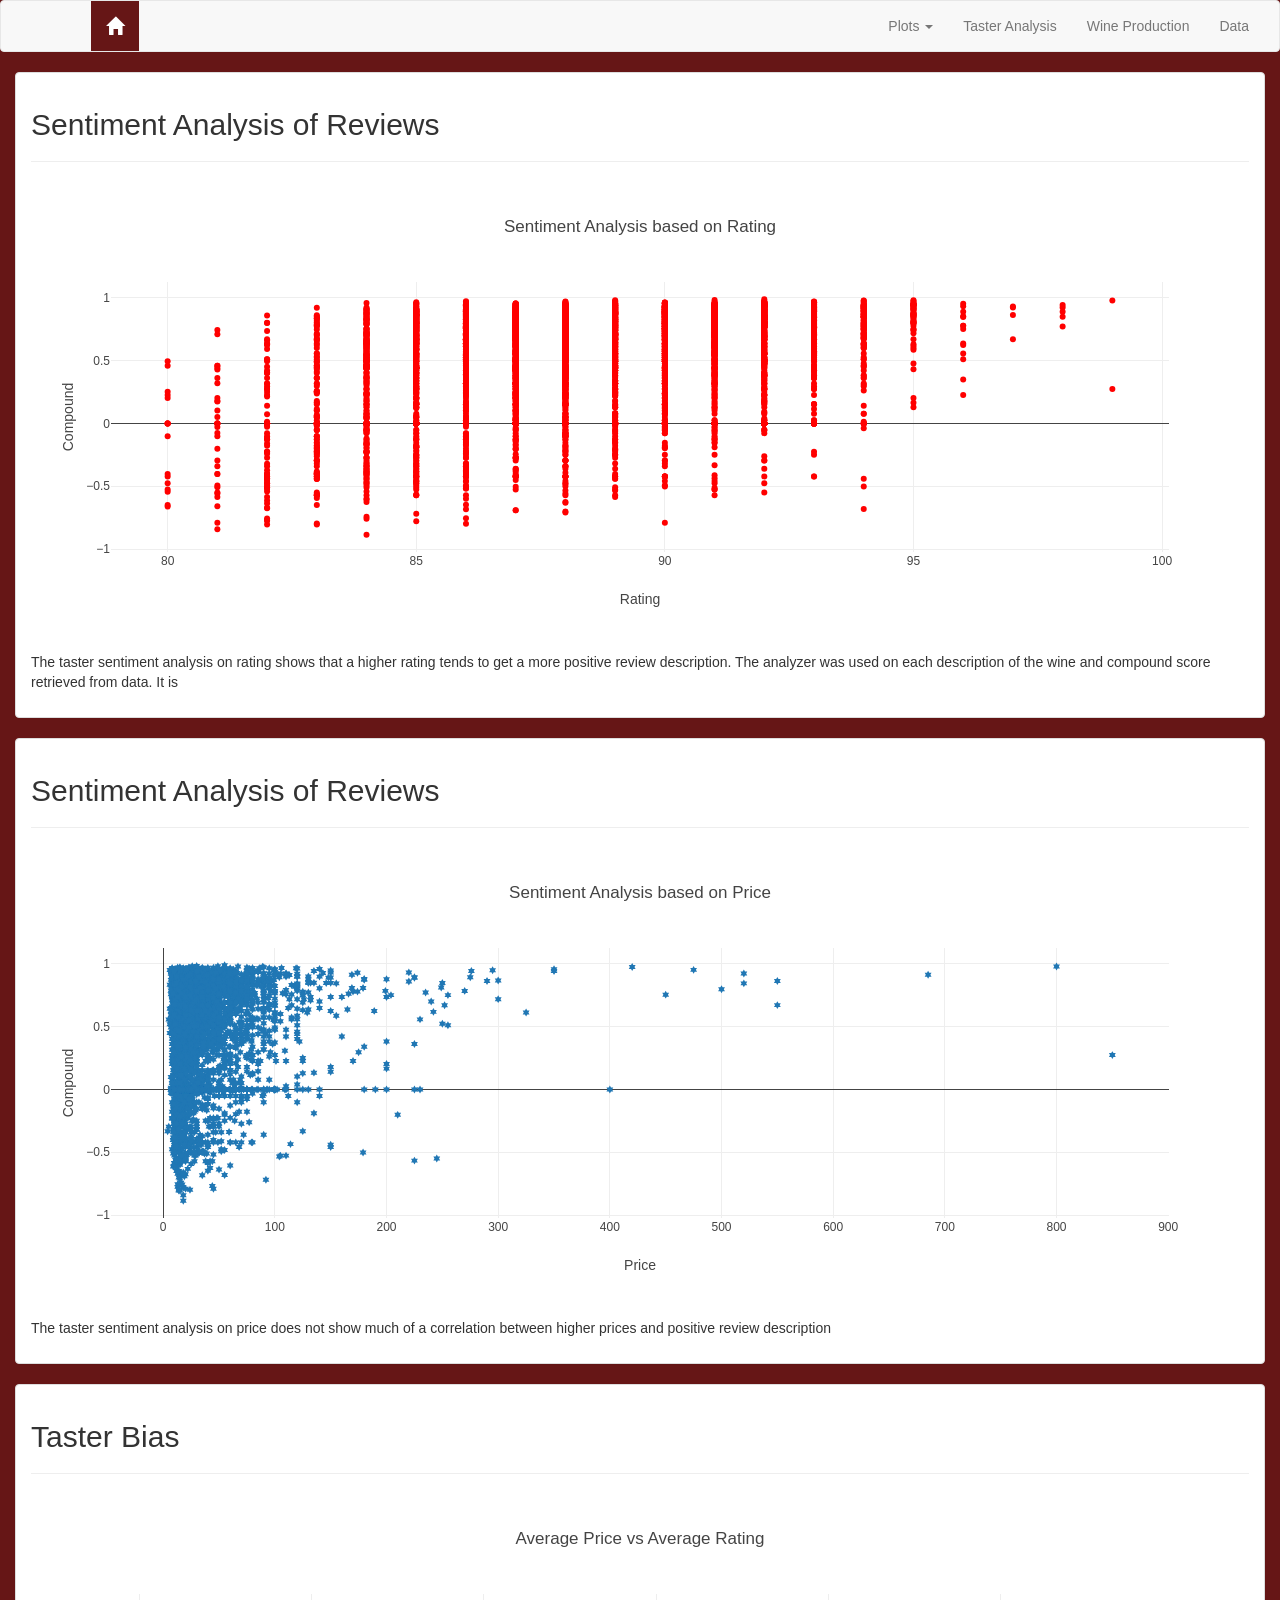
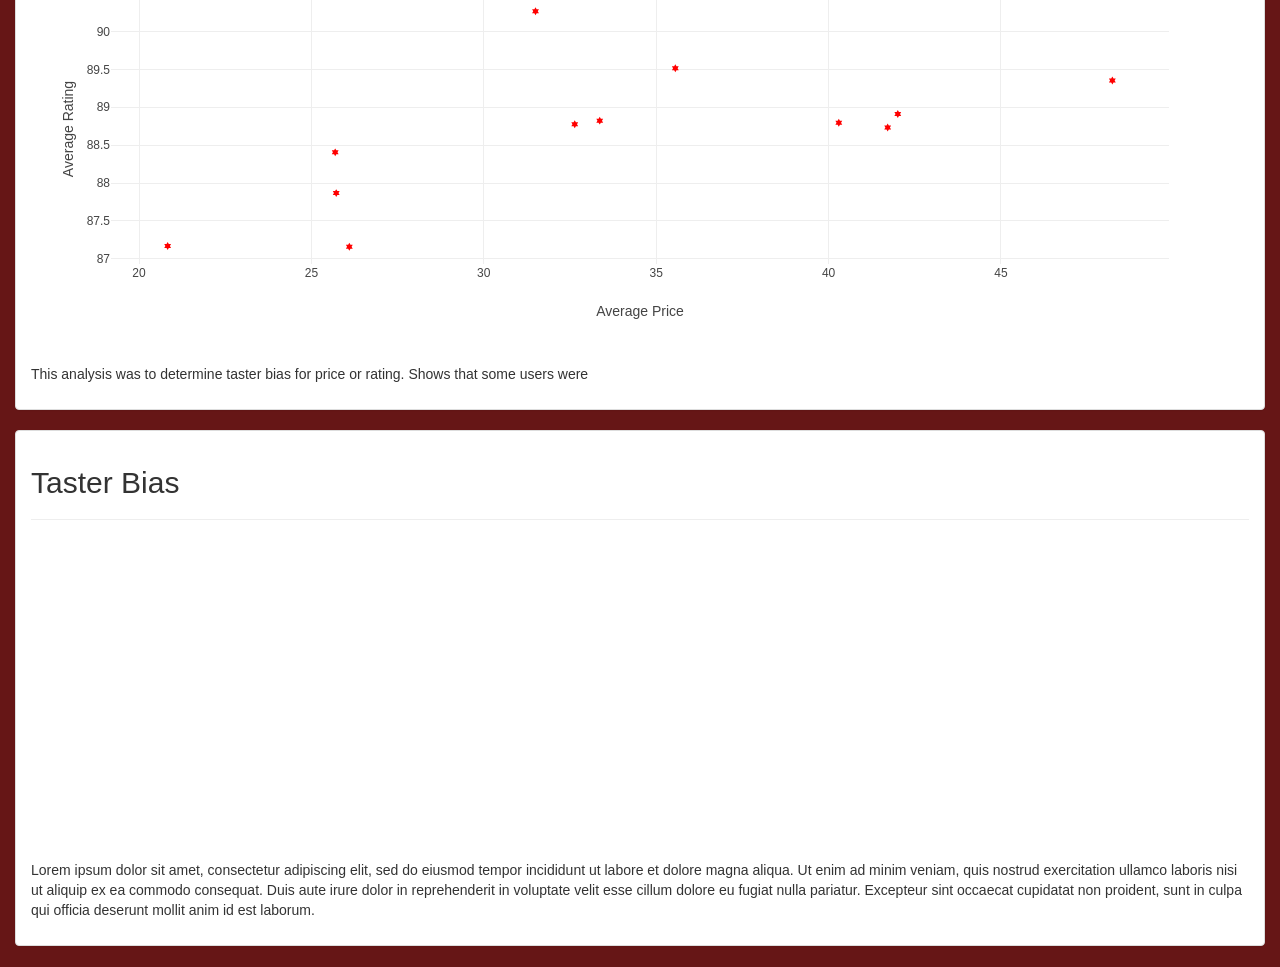
==== taster.html @ ce2ee839 "add files" ====
<!DOCTYPE html>
<html lang="en">
  <head>
    <meta charset="utf-8">
    <meta http-equiv="X-UA-Compatible" content="IE=edge">
    <meta name="viewport" content="width=device-width, initial-scale=1">

    <title>Wine Analysis</title>

 <link rel="stylesheet" href="https://maxcdn.bootstrapcdn.com/bootstrap/3.3.7/css/bootstrap.min.css" integrity="sha384-BVYiiSIFeK1dGmJRAkycuHAHRg32OmUcww7on3RYdg4Va+PmSTsz/K68vbdEjh4u" crossorigin="anonymous">
 <script src="https://code.jquery.com/jquery-3.3.1.js"   integrity="sha256-2Kok7MbOyxpgUVvAk/HJ2jigOSYS2auK4Pfzbm7uH60="   crossorigin="anonymous"></script>
 <!-- Latest compiled and minified JavaScript -->
  <script src="https://maxcdn.bootstrapcdn.com/bootstrap/3.3.7/js/bootstrap.min.js" integrity="sha384-Tc5IQib027qvyjSMfHjOMaLkfuWVxZxUPnCJA7l2mCWNIpG9mGCD8wGNIcPD7Txa" crossorigin="anonymous"></script>
  
  <link rel="stylesheet" type="text/css" href="style.css">
  <script src="https://cdn.plot.ly/plotly-latest.min.js"></script>
</head>
<body style="background-color: rgb(102, 22, 22)">
  <nav class="navbar navbar-default">
    <div class="container-fluid">
      <div class="navbar-header">
        <button type="button" class="navbar-toggle collapsed" data-toggle="collapse" data-target="#bs-example-navbar-collapse-1" aria-expanded="false">
          <span class="icon-bar"></span>
          <span class="icon-bar"></span>
          <span class="icon-bar"></span>
        </button>

        <div class="col-md-1"></div>
        <div class="col-md-1"></div>
        <div class="col-md-1"></div>
        <a class="navbar-brand" href="index.html" style="color: white; background-color:rgb(102, 22, 22)">
            <i class="glyphicon glyphicon-home"></i>
        </a>
      </div>
      <div class="collapse navbar-collapse" id="bs-example-navbar-collapse-1">
    
    <ul class="nav navbar-nav navbar-right">
      <li class="dropdown">
        <a href="#" class="dropdown-toggle" data-toggle="dropdown" role="button" aria-haspopup="true" aria-expanded="false">Plots <span class="caret"></span></a>
        <ul class="dropdown-menu">
          <li><a href="plot.html">Price by Country</a></li>
          <li><a href="plot2.html">Price vs Rating</a></li>
        </ul>
      </li>
      <li><a href="taster.html">Taster Analysis</a></li>
      <li><a href="wineproduction.html">Wine Production</a></li>
      <li><a href="data.html">Data</a></li>
      
    </ul>

</div>
</div>
</nav>
  <div class="container-fluid">
    <div class="row">
      
      <div class="col-md-12">

          <div class="panel panel-default">
              <div class="panel-body">
                <h2>Sentiment Analysis of Reviews</h2>
                <hr>
                <div id="plot2"></div>
                <script src="static/js/sentiment_plot.js"></script>
                <script src="static/js/sentiment.js"></script>
                <br>
                
                <p> The taster sentiment analysis on rating shows that a higher rating tends to get a more positive review description. 
                  The analyzer was used on each description of the wine and compound score retrieved from data. It is 
                  
                </p>
              </div>
            </div>

      </div>
      <div class="col-md-12">

          <div class="panel panel-default">
              <div class="panel-body">
                  
                <h2>Sentiment Analysis of Reviews</h2>
                <hr>
                <div id="plot"></div>
                <script src="static/js/sentiment.js"></script>
                <script src="static/js/sentiment_plot.js"></script>
                <br>
                <p> The taster sentiment analysis on price does not show much of a correlation between higher prices and positive review description 
                    </p>
            
            </div>
      </div>
    </div>
    <div class="container-fluid">
      <div class="row">
        
        <div class="col-md-12">
  
            <div class="panel panel-default">
                <div class="panel-body">
                  <h2>Taster Bias</h2>
                  <hr>
                  <div id="plot3"></div>
                  <script src="static/js/sentiment_plot.js"></script>
                  <script src="static/js/useraverages.js"></script>
                  <script src="https://cdn.plot.ly/plotly-latest.min.js"></script>
                  <br>
                  
                  <p> This analysis was to determine taster bias for price or rating. Shows that some users were 
                  
                  </p>
                </div>
              </div>
  
        </div>
        <div class="col-md-12">
  
            <div class="panel panel-default">
                <div class="panel-body">
                    
                  <h2>Taster Bias</h2>
                  <hr>
                  <div id="chartContainer" style="height: 300px; width: 100%;"></div>
                  <script src="static/js/bartwoaxis.js"></script>
                  <script src="static/js/useraverages.js"></script>
                  <script src="https://canvasjs.com/assets/script/canvasjs.min.js"></script>
                  <script src="static/js/sentiment_plot.js"></script>
                  <br>
                  <p>Lorem ipsum dolor sit amet, consectetur adipiscing elit, 
                          sed do eiusmod tempor incididunt ut labore et dolore magna aliqua. 
                          Ut enim ad minim veniam, quis nostrud exercitation ullamco laboris nisi ut aliquip ex ea commodo consequat. 
                          Duis aute irure dolor in reprehenderit in voluptate velit esse cillum dolore eu fugiat nulla pariatur. 
                          Excepteur sint occaecat cupidatat non proident, sunt in culpa qui officia deserunt mollit anim id est laborum.
                      </p>
              </div> 
        </div>
      </div>
    <div class="col-md-1"></div>

  </div>
</div>
</body>
</html>
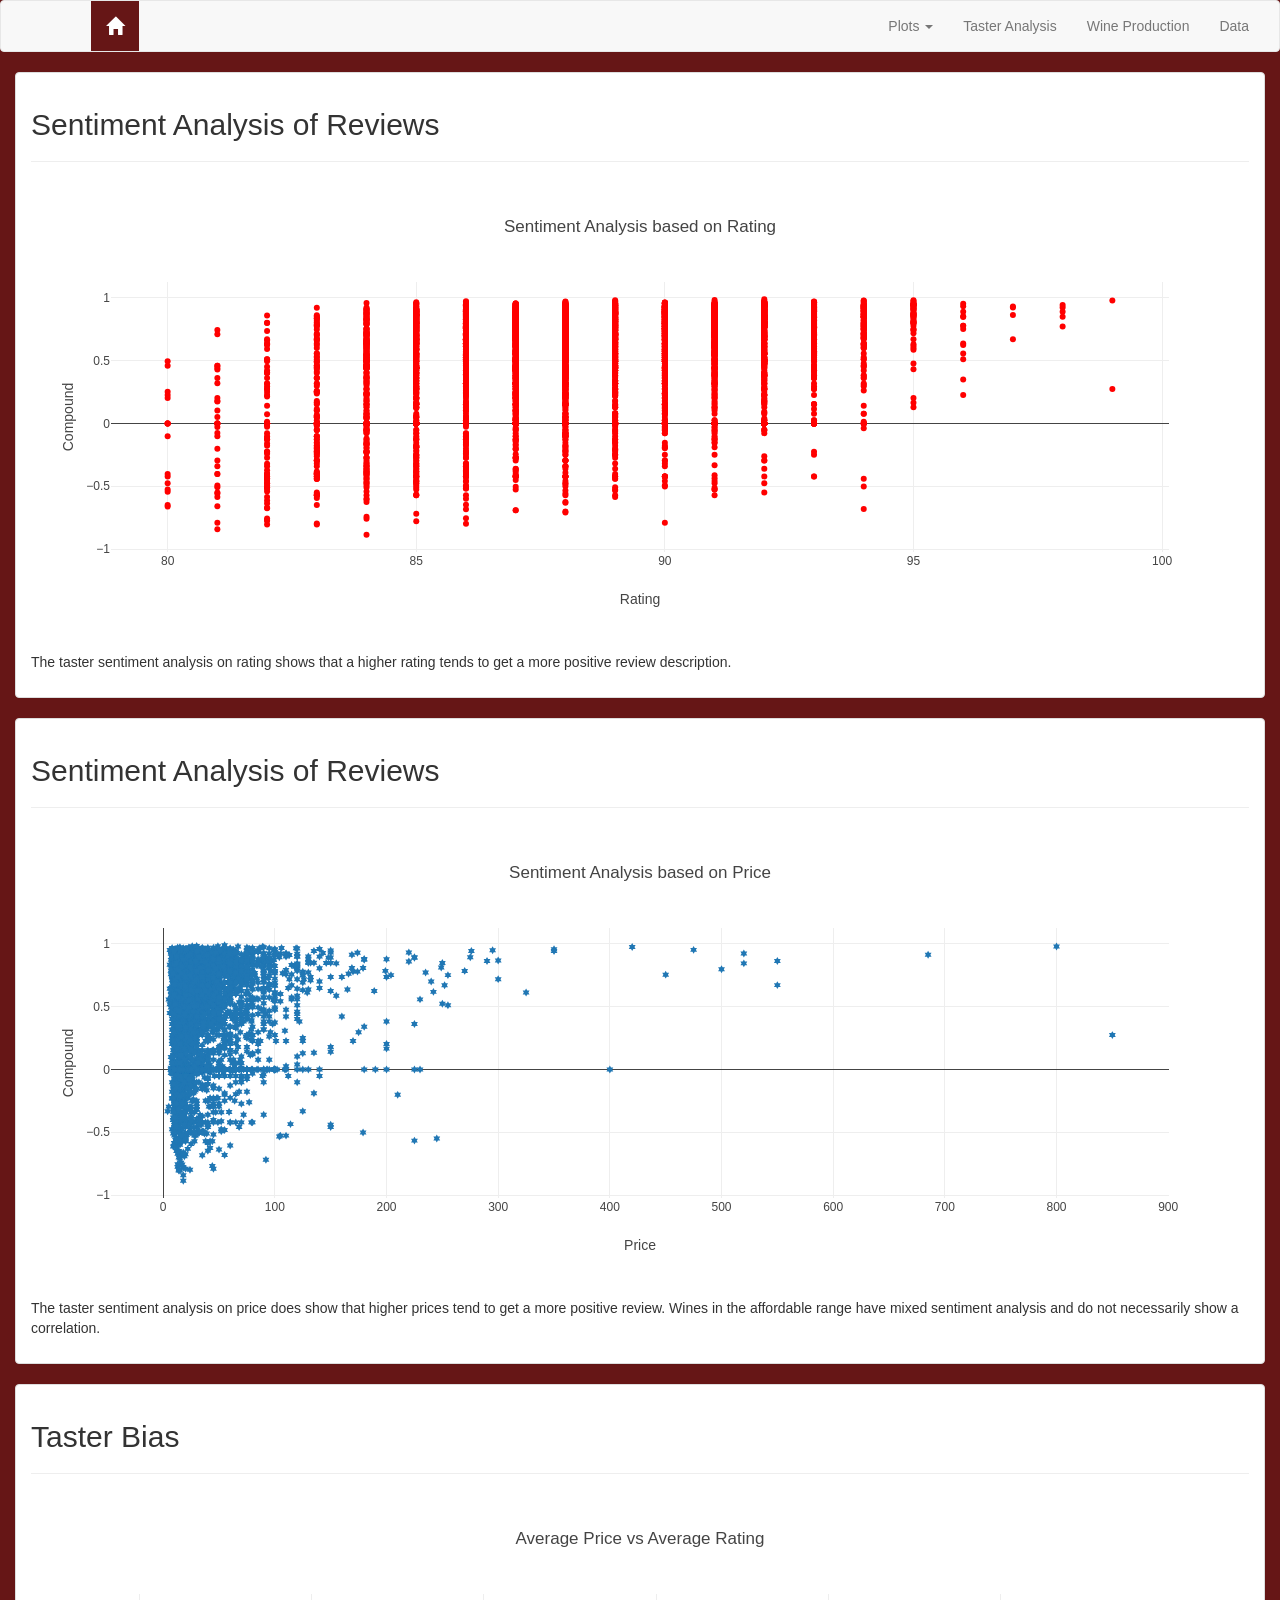
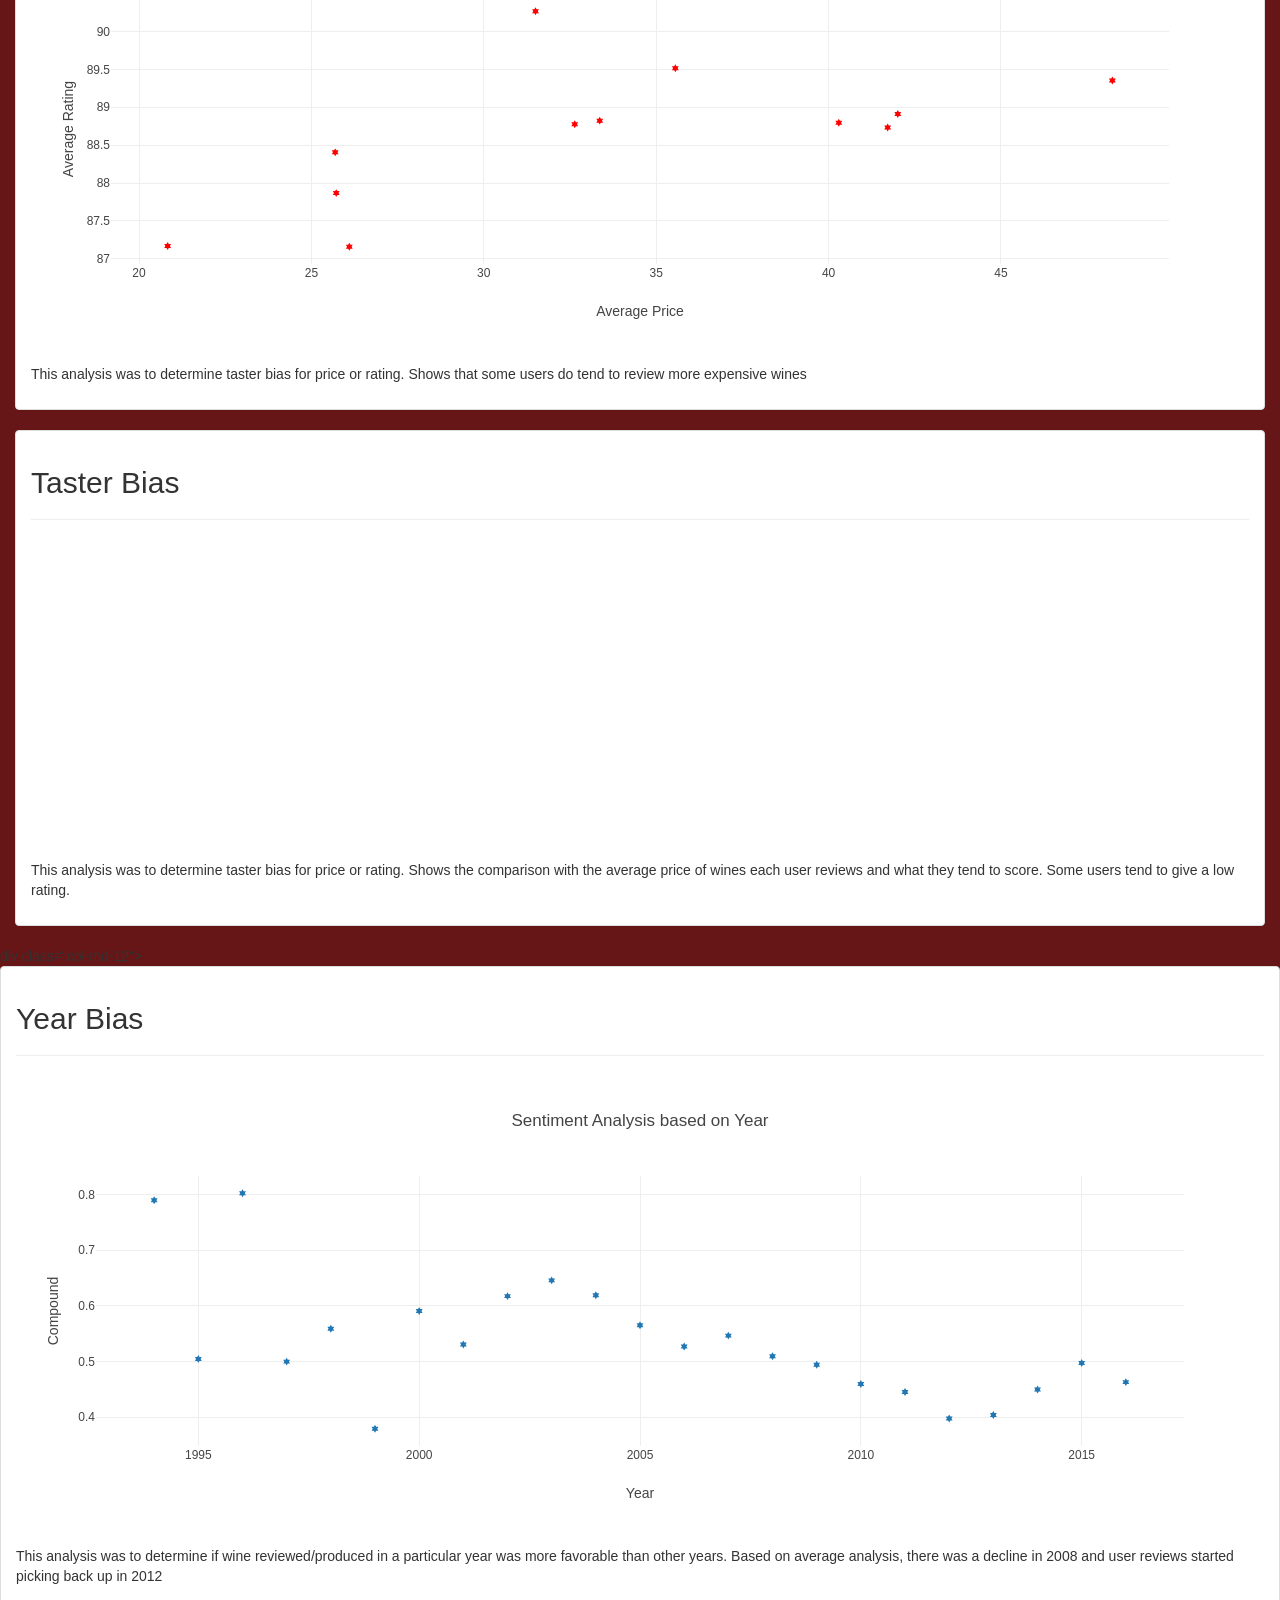
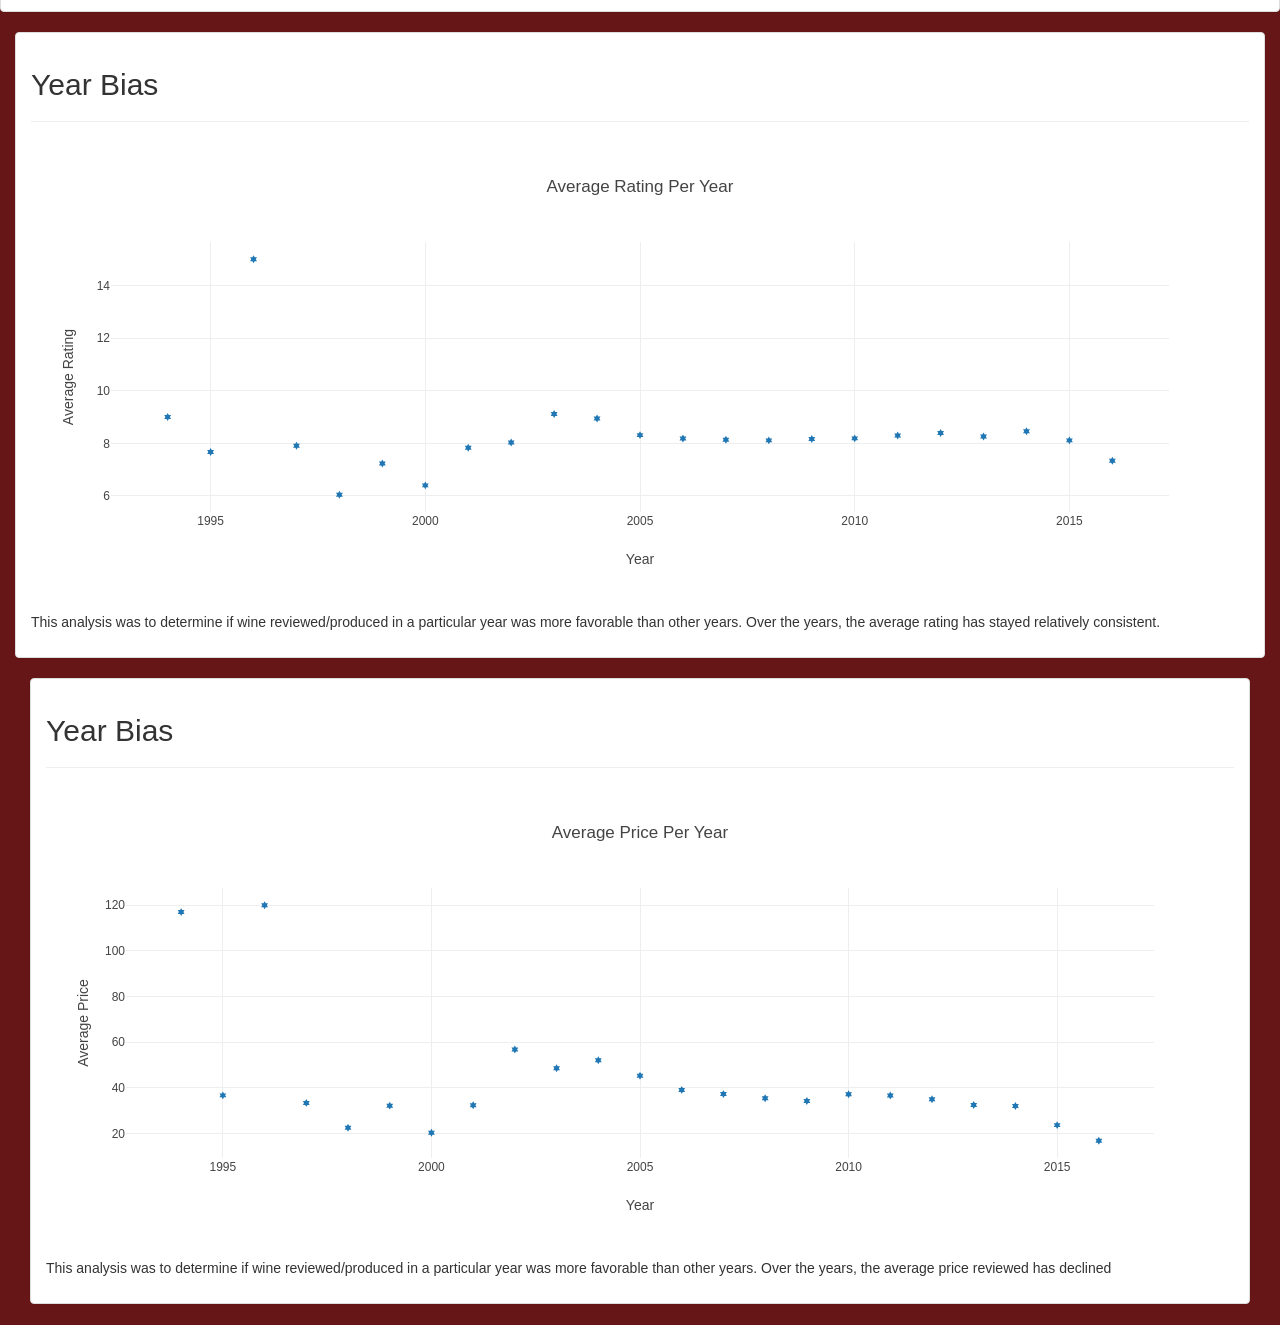
==== commit 0a4cff64: "add files" ====
--- a/taster.html
+++ b/taster.html
@@ -63,10 +63,11 @@
                 <div id="plot2"></div>
                 <script src="static/js/sentiment_plot.js"></script>
                 <script src="static/js/sentiment.js"></script>
+                <script src="static/js/yearaverages.js"></script>
+                <script src="static/js/useraverages.js"></script>
                 <br>
                 
                 <p> The taster sentiment analysis on rating shows that a higher rating tends to get a more positive review description. 
-                  The analyzer was used on each description of the wine and compound score retrieved from data. It is 
                   
                 </p>
               </div>
@@ -84,7 +85,8 @@
                 <script src="static/js/sentiment.js"></script>
                 <script src="static/js/sentiment_plot.js"></script>
                 <br>
-                <p> The taster sentiment analysis on price does not show much of a correlation between higher prices and positive review description 
+                <p> The taster sentiment analysis on price does show that higher prices tend to get a more positive review.
+                    Wines in the affordable range have mixed sentiment analysis and do not necessarily show a correlation.
                     </p>
             
             </div>
@@ -105,7 +107,7 @@
                   <script src="https://cdn.plot.ly/plotly-latest.min.js"></script>
                   <br>
                   
-                  <p> This analysis was to determine taster bias for price or rating. Shows that some users were 
+                  <p> This analysis was to determine taster bias for price or rating. Shows that some users do tend to review more expensive wines
                   
                   </p>
                 </div>
@@ -125,13 +127,58 @@
                   <script src="https://canvasjs.com/assets/script/canvasjs.min.js"></script>
                   <script src="static/js/sentiment_plot.js"></script>
                   <br>
-                  <p>Lorem ipsum dolor sit amet, consectetur adipiscing elit, 
-                          sed do eiusmod tempor incididunt ut labore et dolore magna aliqua. 
-                          Ut enim ad minim veniam, quis nostrud exercitation ullamco laboris nisi ut aliquip ex ea commodo consequat. 
-                          Duis aute irure dolor in reprehenderit in voluptate velit esse cillum dolore eu fugiat nulla pariatur. 
-                          Excepteur sint occaecat cupidatat non proident, sunt in culpa qui officia deserunt mollit anim id est laborum.
+                  <p>This analysis was to determine taster bias for price or rating. Shows the comparison with the average price of wines each user 
+                      reviews and what they tend to score. Some users tend to give a low rating.
                       </p>
               </div> 
+        </div>
+      </div>
+      div class="col-md-12">
+  
+            <div class="panel panel-default">
+                <div class="panel-body">
+                  <h2>Year Bias</h2>
+                  <hr>
+                  <div id="plot7"></div>
+                  <script src="static/js/tasteryearanalysis.js"></script>
+                  <br>
+                  
+                  <p> This analysis was to determine if wine reviewed/produced in a particular year was more favorable than other years.
+                    Based on average analysis, there was a decline in 2008 and user reviews started picking back up in 2012
+                  
+                  </p>
+                </div>
+              </div>
+              <div class="col-md-12">
+  
+                  <div class="panel panel-default">
+                      <div class="panel-body">
+                        <h2>Year Bias</h2>
+                        <hr>
+                        <div id="plot9"></div>
+                        <script src="static/js/tasteryearanalysis.js"></script>
+                        <br>
+                        
+                        <p> This analysis was to determine if wine reviewed/produced in a particular year was more favorable than other years.
+                          Over the years, the average rating has stayed relatively consistent.
+                        </p>
+                      </div>
+                    </div>
+                    <div class="col-md-12">
+  
+                        <div class="panel panel-default">
+                            <div class="panel-body">
+                              <h2>Year Bias</h2>
+                              <hr>
+                              <div id="plot8"></div>
+                              <script src="static/js/tasteryearanalysis.js"></script>
+                              <br>
+                              
+                              <p> This analysis was to determine if wine reviewed/produced in a particular year was more favorable than other years.
+                                Over the years, the average price reviewed has declined
+                              </p>
+                            </div>
+                          </div>
         </div>
       </div>
     <div class="col-md-1"></div>
